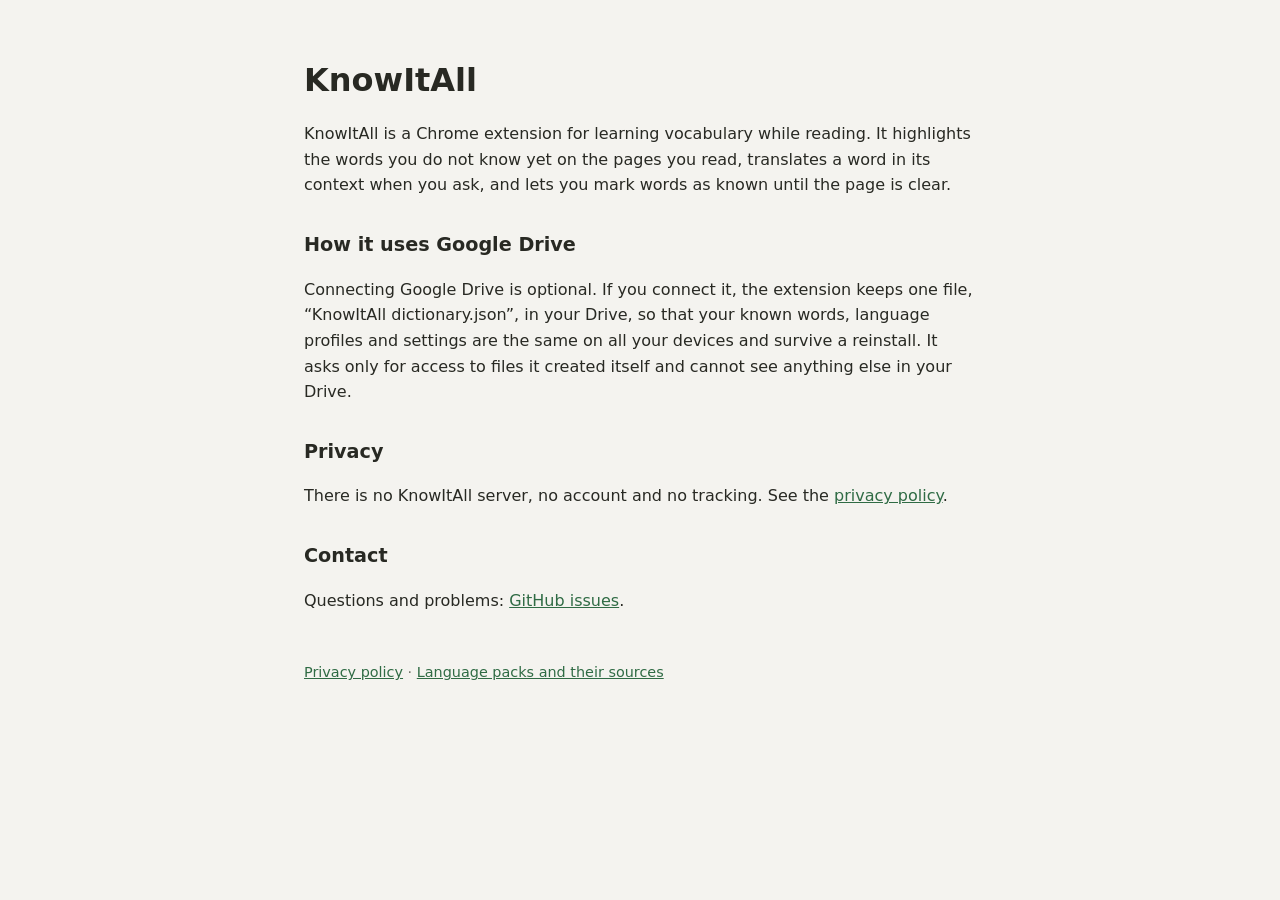
==== index.html @ 66c905fc "docs: KnowItAll home page and privacy policy Co-Authored-By: Claude Opus 5.5 <noreply@anthropic.com>" ====
<!doctype html>
<html lang="en">
<head><meta charset="utf-8"><meta name="viewport" content="width=device-width,initial-scale=1"><title>KnowItAll</title><link rel="stylesheet" href="style.css"></head>
<body>
<main>
<h1>KnowItAll</h1>
<p>KnowItAll is a Chrome extension for learning vocabulary while reading. It highlights the words you do not know yet on the pages you read, translates a word in its context when you ask, and lets you mark words as known until the page is clear.</p>
<h2>How it uses Google Drive</h2>
<p>Connecting Google Drive is optional. If you connect it, the extension keeps one file, “KnowItAll dictionary.json”, in your Drive, so that your known words, language profiles and settings are the same on all your devices and survive a reinstall. It asks only for access to files it created itself and cannot see anything else in your Drive.</p>
<h2>Privacy</h2>
<p>There is no KnowItAll server, no account and no tracking. See the <a href="privacy.html">privacy policy</a>.</p>
<h2>Contact</h2>
<p>Questions and problems: <a href="https://github.com/beprogressive/knowitall-packs/issues">GitHub issues</a>.</p>
</main>
<footer><a href="privacy.html">Privacy policy</a> · <a href="https://github.com/beprogressive/knowitall-packs">Language packs and their sources</a></footer>
</body>
</html>
---- style.css ----
:root{color-scheme:light dark;--bg:#f4f3ef;--text:#282923;--muted:#717269;--link:#2f6b44}
@media (prefers-color-scheme:dark){:root{--bg:#1f201c;--text:#e8e8e0;--muted:#a5a69b;--link:#8fcfa4}}
body{max-width:42rem;margin:0 auto;padding:2.5rem 1.25rem;font:1rem/1.6 system-ui,sans-serif;color:var(--text);background:var(--bg)}
h1{line-height:1.2}h2{margin-top:2rem;font-size:1.2rem}a{color:var(--link)}footer,.date{color:var(--muted);font-size:.9rem}footer{margin-top:3rem}
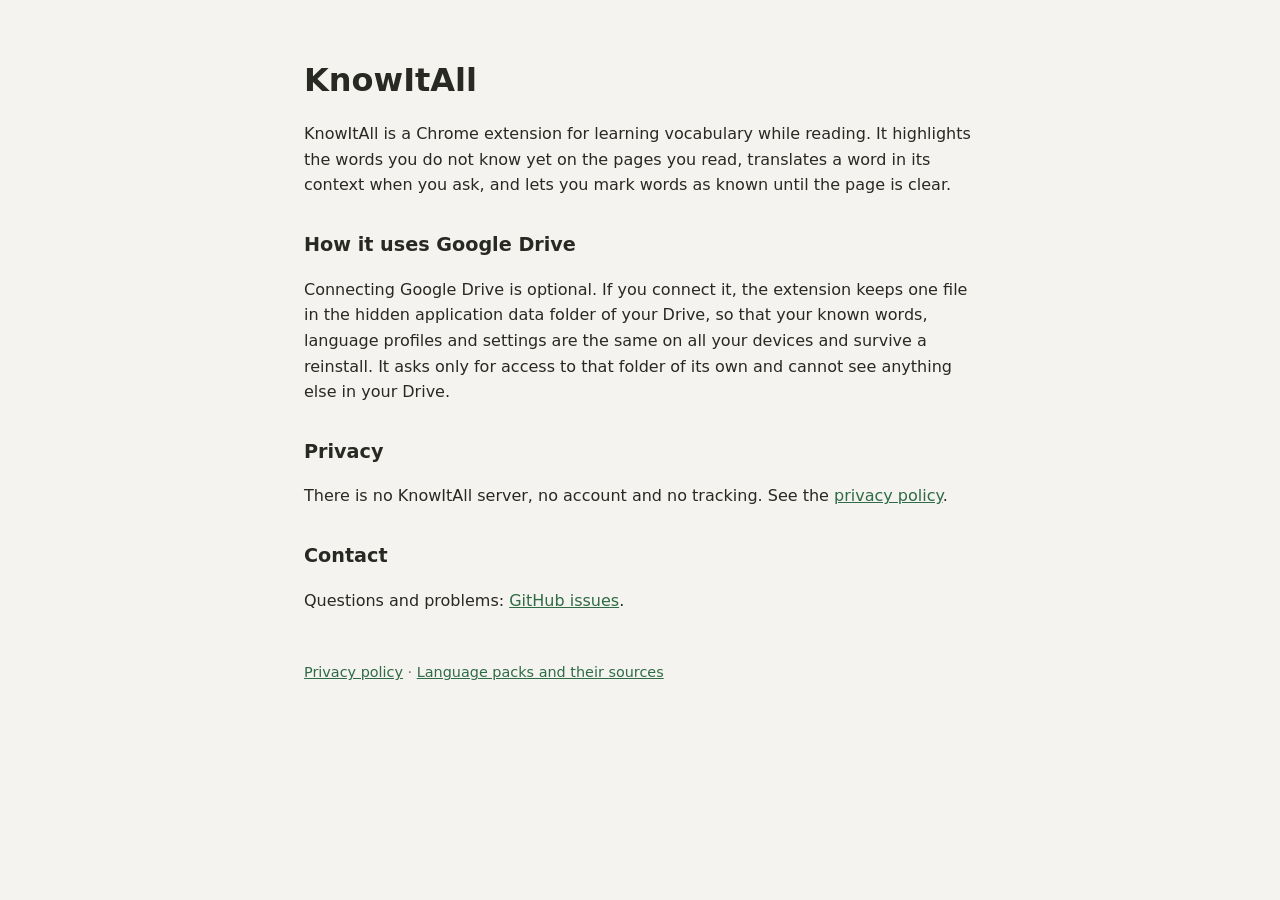
==== commit e0a75939: "docs: describe the hidden Google Drive folder and the drive.appdata permission Co-Authored-By: Claud" ====
--- a/index.html
+++ b/index.html
@@ -6,7 +6,7 @@
 <h1>KnowItAll</h1>
 <p>KnowItAll is a Chrome extension for learning vocabulary while reading. It highlights the words you do not know yet on the pages you read, translates a word in its context when you ask, and lets you mark words as known until the page is clear.</p>
 <h2>How it uses Google Drive</h2>
-<p>Connecting Google Drive is optional. If you connect it, the extension keeps one file, “KnowItAll dictionary.json”, in your Drive, so that your known words, language profiles and settings are the same on all your devices and survive a reinstall. It asks only for access to files it created itself and cannot see anything else in your Drive.</p>
+<p>Connecting Google Drive is optional. If you connect it, the extension keeps one file in the hidden application data folder of your Drive, so that your known words, language profiles and settings are the same on all your devices and survive a reinstall. It asks only for access to that folder of its own and cannot see anything else in your Drive.</p>
 <h2>Privacy</h2>
 <p>There is no KnowItAll server, no account and no tracking. See the <a href="privacy.html">privacy policy</a>.</p>
 <h2>Contact</h2>
